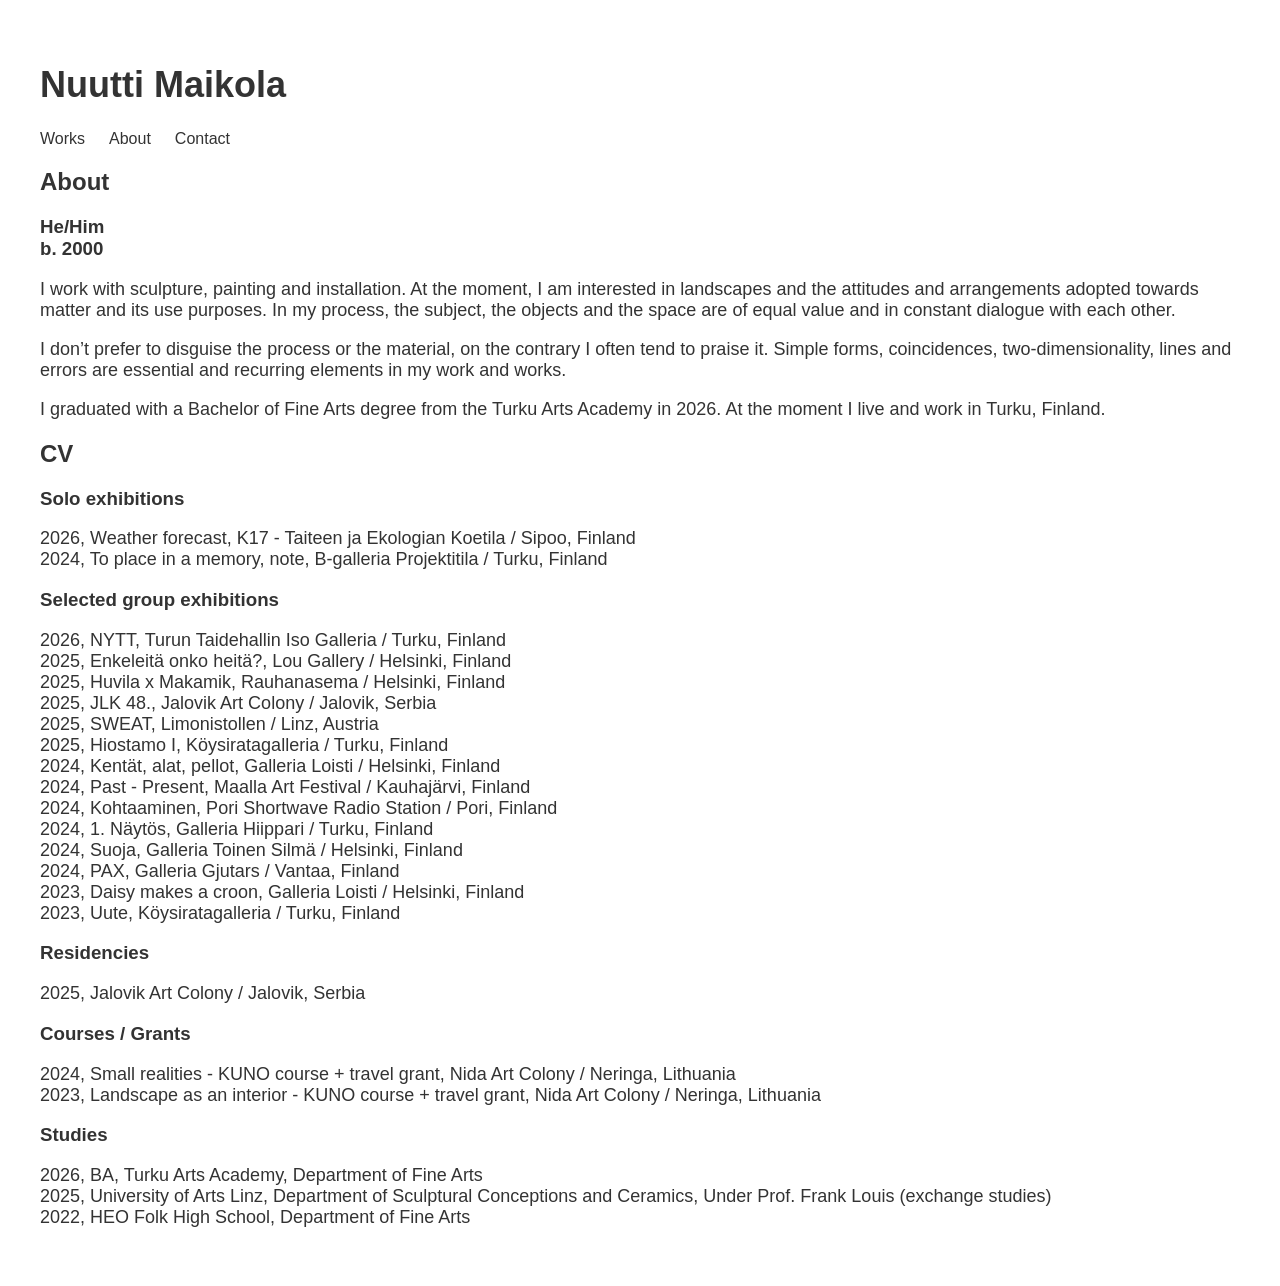
==== about.html @ 85c0779d "Initial website" ====
<!DOCTYPE html>
<html lang="en">

<head>
    <meta charset="UTF-8">
    <meta name="viewport" content="width=device-width, initial-scale=1.0">
    <title>About | Nuutti Maikola</title>
    <link rel="stylesheet" href="style.css">
    
    <meta name="description"
    content="About Finnish visual artist Nuutti Maikola, his artistic practice, exhibitions, education and CV.">

    <meta name="author" content="Nuutti Maikola">

    <meta name="robots" content="index, follow">
</head>

<body>

    <header>
        <h1>
            <a href="index.html">Nuutti Maikola</a>
        </h1>

        <nav>
            <a href="index.html">Works</a>
            <a href="about.html">About</a>
            <a href="contact.html">Contact</a>
        </nav>
    </header>

    <main class="about-page">

        <section class="bio">

            <h2>About</h2>
            
            <h3>
                He/Him<br>b. 2000
            </h3>
            <p>
                I work with sculpture, painting and installation. At the moment,
                I am interested in landscapes and the attitudes and arrangements
                adopted towards matter and its use purposes. In my process, the
                subject, the objects and the space are of equal value and in
                constant dialogue with each other.
            </p>

            <p>
                I don’t prefer to disguise the process or the material, on the
                contrary I often tend to praise it. Simple forms, coincidences,
                two-dimensionality, lines and errors are essential and recurring
                elements in my work and works.
            </p>

            <p>
                I graduated with a Bachelor of Fine Arts degree from the Turku
                Arts Academy in 2026. At the moment I live and work in Turku,
                Finland.
            </p>

        </section>


        <section class="cv">

            <h2>CV</h2>

            <h3>Solo exhibitions</h3>

            <p>
                2026, Weather forecast, K17 - Taiteen ja Ekologian Koetila / Sipoo, Finland<br>
                2024, To place in a memory, note, B-galleria Projektitila / Turku, Finland
            </p>


            <h3>Selected group exhibitions</h3>

            <p>
                2026, NYTT, Turun Taidehallin Iso Galleria / Turku, Finland<br>
                2025, Enkeleitä onko heitä?, Lou Gallery / Helsinki, Finland<br>
                2025, Huvila x Makamik, Rauhanasema / Helsinki, Finland<br>
                2025, JLK 48., Jalovik Art Colony / Jalovik, Serbia<br>
                2025, SWEAT, Limonistollen / Linz, Austria<br>
                2025, Hiostamo I, Köysiratagalleria / Turku, Finland<br>
                2024, Kentät, alat, pellot, Galleria Loisti / Helsinki, Finland<br>
                2024, Past - Present, Maalla Art Festival / Kauhajärvi, Finland<br>
                2024, Kohtaaminen, Pori Shortwave Radio Station / Pori, Finland<br>
                2024, 1. Näytös, Galleria Hiippari / Turku, Finland<br>
                2024, Suoja, Galleria Toinen Silmä / Helsinki, Finland<br>
                2024, PAX, Galleria Gjutars / Vantaa, Finland<br>
                2023, Daisy makes a croon, Galleria Loisti / Helsinki, Finland<br>
                2023, Uute, Köysiratagalleria / Turku, Finland
            </p>


            <h3>Residencies</h3>

            <p>
                2025, Jalovik Art Colony / Jalovik, Serbia
            </p>


            <h3>Courses / Grants</h3>

            <p>
                2024, Small realities - KUNO course + travel grant, Nida Art Colony / Neringa, Lithuania<br>
                2023, Landscape as an interior - KUNO course + travel grant, Nida Art Colony / Neringa, Lithuania
            </p>


            <h3>Studies</h3>

            <p>
                2026, BA, Turku Arts Academy, Department of Fine Arts<br>
                2025, University of Arts Linz, Department of Sculptural Conceptions and Ceramics,
                Under Prof. Frank Louis (exchange studies)<br>
                2022, HEO Folk High School, Department of Fine Arts
            </p>

        </section>

    </main>

</body>

</html>
---- style.css ----
body {
    background-color: #ffffff;
    font-family: "Helvetica Neue", Helvetica, Arial, sans-serif;
    color: #333333;
    margin: 0;
    padding: 40px;
}

h1 {
    font-size: 36px;
    color: #333333;
}

p {
    font-size: 18px;
}

header {
    display: flex;
    flex-direction: column;
}

nav {
    display: flex;
    gap: 24px;
}

nav a {
    color: #333333;
    text-decoration: none;
}

.works-grid {
    display: grid;
    grid-template-columns: repeat(3, 1fr);
    gap: 80px;
    margin-top: 80px;
}

.project {
    position: relative;
    width: 100%;
    aspect-ratio: 4 / 5;
}

.project img {
    position: absolute;
    width: 80%;
    height: 80%;
    object-fit: cover;
}

.project img:nth-child(1) {
    top: 0;
    left: 0;
    z-index: 3;
}

.project img:nth-child(2) {
    top: 7%;
    left: 7%;
    z-index: 2;
}

.project img:nth-child(3) {
    top: 14%;
    left: 14%;
    z-index: 1;
}

.project-gallery {
    display: grid;
    grid-template-columns: repeat(4, 1fr);
    column-gap: 80px;
    row-gap: 40px;
    margin-top: 40px;
}

.project-gallery img {
    width: 100%;
    aspect-ratio: 1 / 1;
    object-fit: cover;
}

.project-page {
    display: block;
}

.contact-page a {
    color: #333333;
    text-decoration: none;
}

header h1 a {
    color: #333333;
    text-decoration: none;
}

.project img {
    transition: filter 0.3s ease;
}

.project-info {
    position: absolute;
    top: 0;
    left: 0;

    width: 80%;
    height: 80%;

    display: flex;
    flex-direction: column;
    justify-content: center;
    align-items: center;

    text-align: center;
    color: #333333;

    opacity: 0;
    z-index: 4;

    transition: opacity 0.3s ease;
}

.project:hover img {
    filter: blur(6px);
}

.project:hover .project-info {
    opacity: 1;
}

.lightbox {
    display: none;
    position: fixed;

    top: 0;
    left: 0;

    width: 100%;
    height: 100%;

    background-color: rgba(255, 255, 255, 0.96);

    z-index: 1000;
}

.lightbox.active {
    display: flex;
    align-items: center;
    justify-content: center;
}

.lightbox-content {
    display: flex;
    align-items: center;
    gap: 50px;

    max-width: 90%;
    max-height: 90%;
}

.lightbox-content img {
    max-width: 70vw;
    max-height: 85vh;

    object-fit: contain;
}

.lightbox-info {
    width: 220px;
}

.lightbox-close {
    position: absolute;

    top: 30px;
    right: 40px;

    border: none;
    background: none;

    font-size: 36px;
    cursor: pointer;
}

.lightbox-prev,
.lightbox-next {
    position: absolute;

    top: 50%;

    border: none;
    background: none;

    font-size: 40px;
    cursor: pointer;
}

.lightbox-prev {
    left: 30px;
}

.lightbox-next {
    right: 30px;
}

.gallery-image {
    cursor: pointer;
}

footer {
    margin-top: 100px;
    text-align: center;
    color: #333333;
}

footer p {
    font-size: 12px;

}

@media (max-width: 800px) {

    body {
        padding: 20px;
    }

    h1 {
        font-size: 28px;
    }

    nav {
        gap: 16px;
        flex-wrap: wrap;
    }

    .works-grid {
        grid-template-columns: 1fr;
        gap: 50px;
        margin-top: 50px;
    }

    .project {
        aspect-ratio: 4 / 5;
    }

    .project-gallery {
        grid-template-columns: repeat(2, 1fr);
        gap: 20px;
    }

    .lightbox-content {
        flex-direction: column;
        gap: 20px;
        max-width: 90%;
        max-height: 90%;
    }

    .lightbox-content img {
        max-width: 90vw;
        max-height: 65vh;
    }

    .lightbox-info {
        width: auto;
        text-align: center;
    }

    .lightbox-prev {
        left: 10px;
    }

    .lightbox-next {
        right: 10px;
    }

    .lightbox-close {
        top: 15px;
        right: 20px;
    }

    .about-page,
    .contact-page,
    .project-page {
        margin-top: 50px;
    }
}
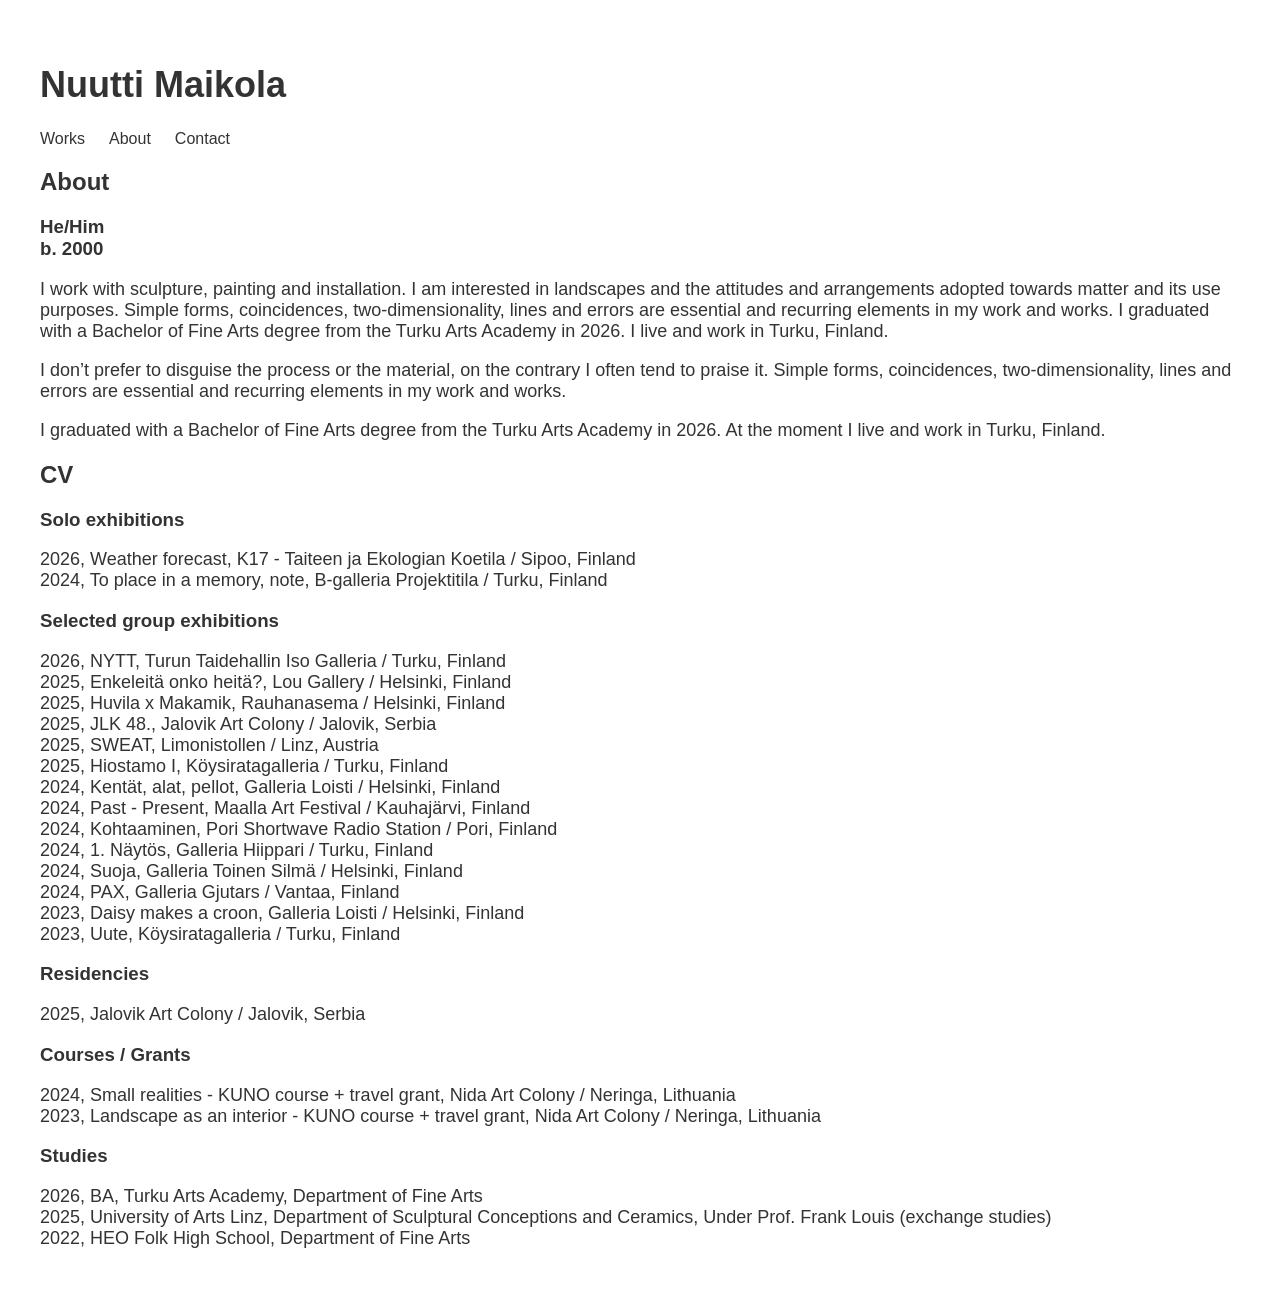
==== commit 82617815: "about tekstin päivitys" ====
--- a/about.html
+++ b/about.html
@@ -4,6 +4,10 @@
 <head>
     <meta charset="UTF-8">
     <meta name="viewport" content="width=device-width, initial-scale=1.0">
+
+    <link rel="icon" href="favicon-32.png" type="image/png" sizes="32x32">
+    <link rel="apple-touch-icon" href="apple-touch-icon.png">
+
     <title>About | Nuutti Maikola</title>
     <link rel="stylesheet" href="style.css">
     
@@ -39,11 +43,13 @@
                 He/Him<br>b. 2000
             </h3>
             <p>
-                I work with sculpture, painting and installation. At the moment,
-                I am interested in landscapes and the attitudes and arrangements
-                adopted towards matter and its use purposes. In my process, the
-                subject, the objects and the space are of equal value and in
-                constant dialogue with each other.
+                I work with sculpture, painting and installation. 
+                I am interested in landscapes and the attitudes and arrangements 
+                adopted towards matter and its use purposes. 
+                Simple forms, coincidences, two-dimensionality, lines 
+                and errors are essential and recurring elements in my work and works. 
+                I graduated with a Bachelor of Fine Arts degree from the Turku Arts Academy in 2026. 
+                I live and work in Turku, Finland.
             </p>
 
             <p>
--- a/style.css
+++ b/style.css
@@ -122,12 +122,16 @@
     transition: opacity 0.3s ease;
 }
 
-.project:hover img {
-    filter: blur(6px);
-}
-
-.project:hover .project-info {
-    opacity: 1;
+@media (hover: hover) and (pointer: fine) {
+
+    .project:hover img {
+        filter: blur(6px);
+    }
+
+    .project:hover .project-info {
+        opacity: 1;
+    }
+
 }
 
 .lightbox {
@@ -167,9 +171,6 @@
     object-fit: contain;
 }
 
-.lightbox-info {
-    width: 220px;
-}
 
 .lightbox-close {
     position: absolute;
@@ -180,6 +181,7 @@
     border: none;
     background: none;
 
+    color: #333333;
     font-size: 36px;
     cursor: pointer;
 }
@@ -193,15 +195,18 @@
     border: none;
     background: none;
 
+    color: #333333;
     font-size: 40px;
     cursor: pointer;
 }
 
 .lightbox-prev {
+    color: #333333;
     left: 30px;
 }
 
 .lightbox-next {
+    color: #333333;
     right: 30px;
 }
 
@@ -262,10 +267,6 @@
         max-height: 65vh;
     }
 
-    .lightbox-info {
-        width: auto;
-        text-align: center;
-    }
 
     .lightbox-prev {
         left: 10px;
@@ -285,4 +286,12 @@
     .project-page {
         margin-top: 50px;
     }
+}
+
+.project.touch-active img {
+    filter: blur(6px);
+}
+
+.project.touch-active .project-info {
+    opacity: 1;
 }
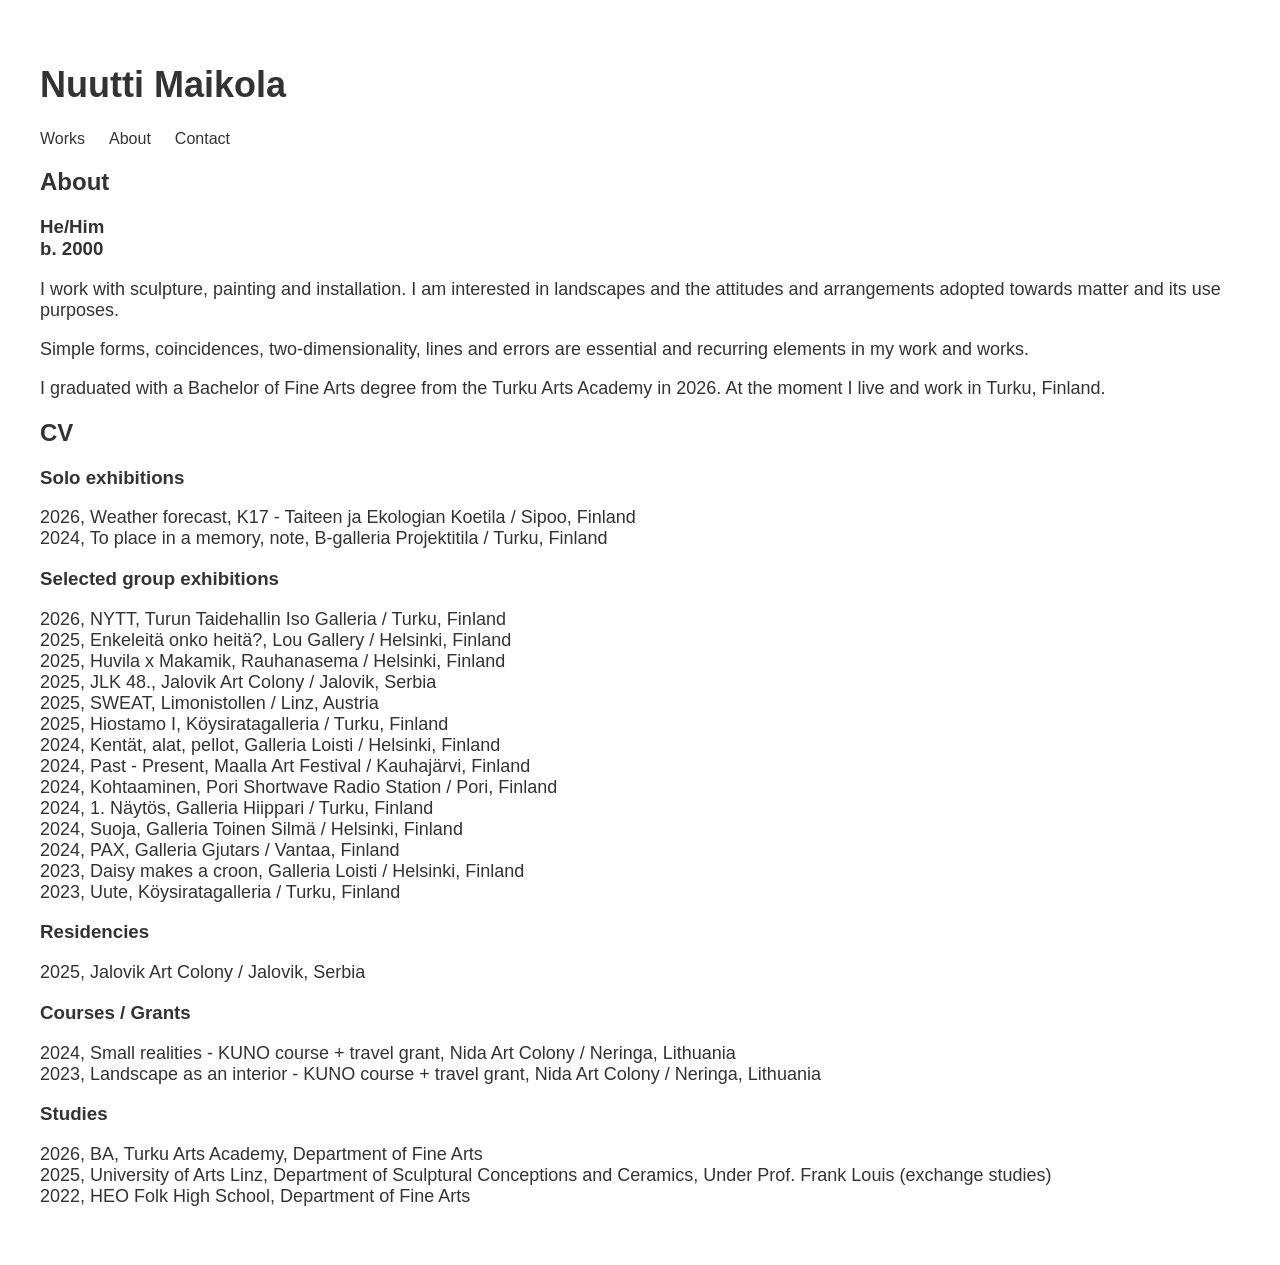
==== commit 88901216: "about päivitys2" ====
--- a/about.html
+++ b/about.html
@@ -46,17 +46,11 @@
                 I work with sculpture, painting and installation. 
                 I am interested in landscapes and the attitudes and arrangements 
                 adopted towards matter and its use purposes. 
-                Simple forms, coincidences, two-dimensionality, lines 
-                and errors are essential and recurring elements in my work and works. 
-                I graduated with a Bachelor of Fine Arts degree from the Turku Arts Academy in 2026. 
-                I live and work in Turku, Finland.
             </p>
 
             <p>
-                I don’t prefer to disguise the process or the material, on the
-                contrary I often tend to praise it. Simple forms, coincidences,
-                two-dimensionality, lines and errors are essential and recurring
-                elements in my work and works.
+                Simple forms, coincidences, two-dimensionality, lines 
+                and errors are essential and recurring elements in my work and works. 
             </p>
 
             <p>
